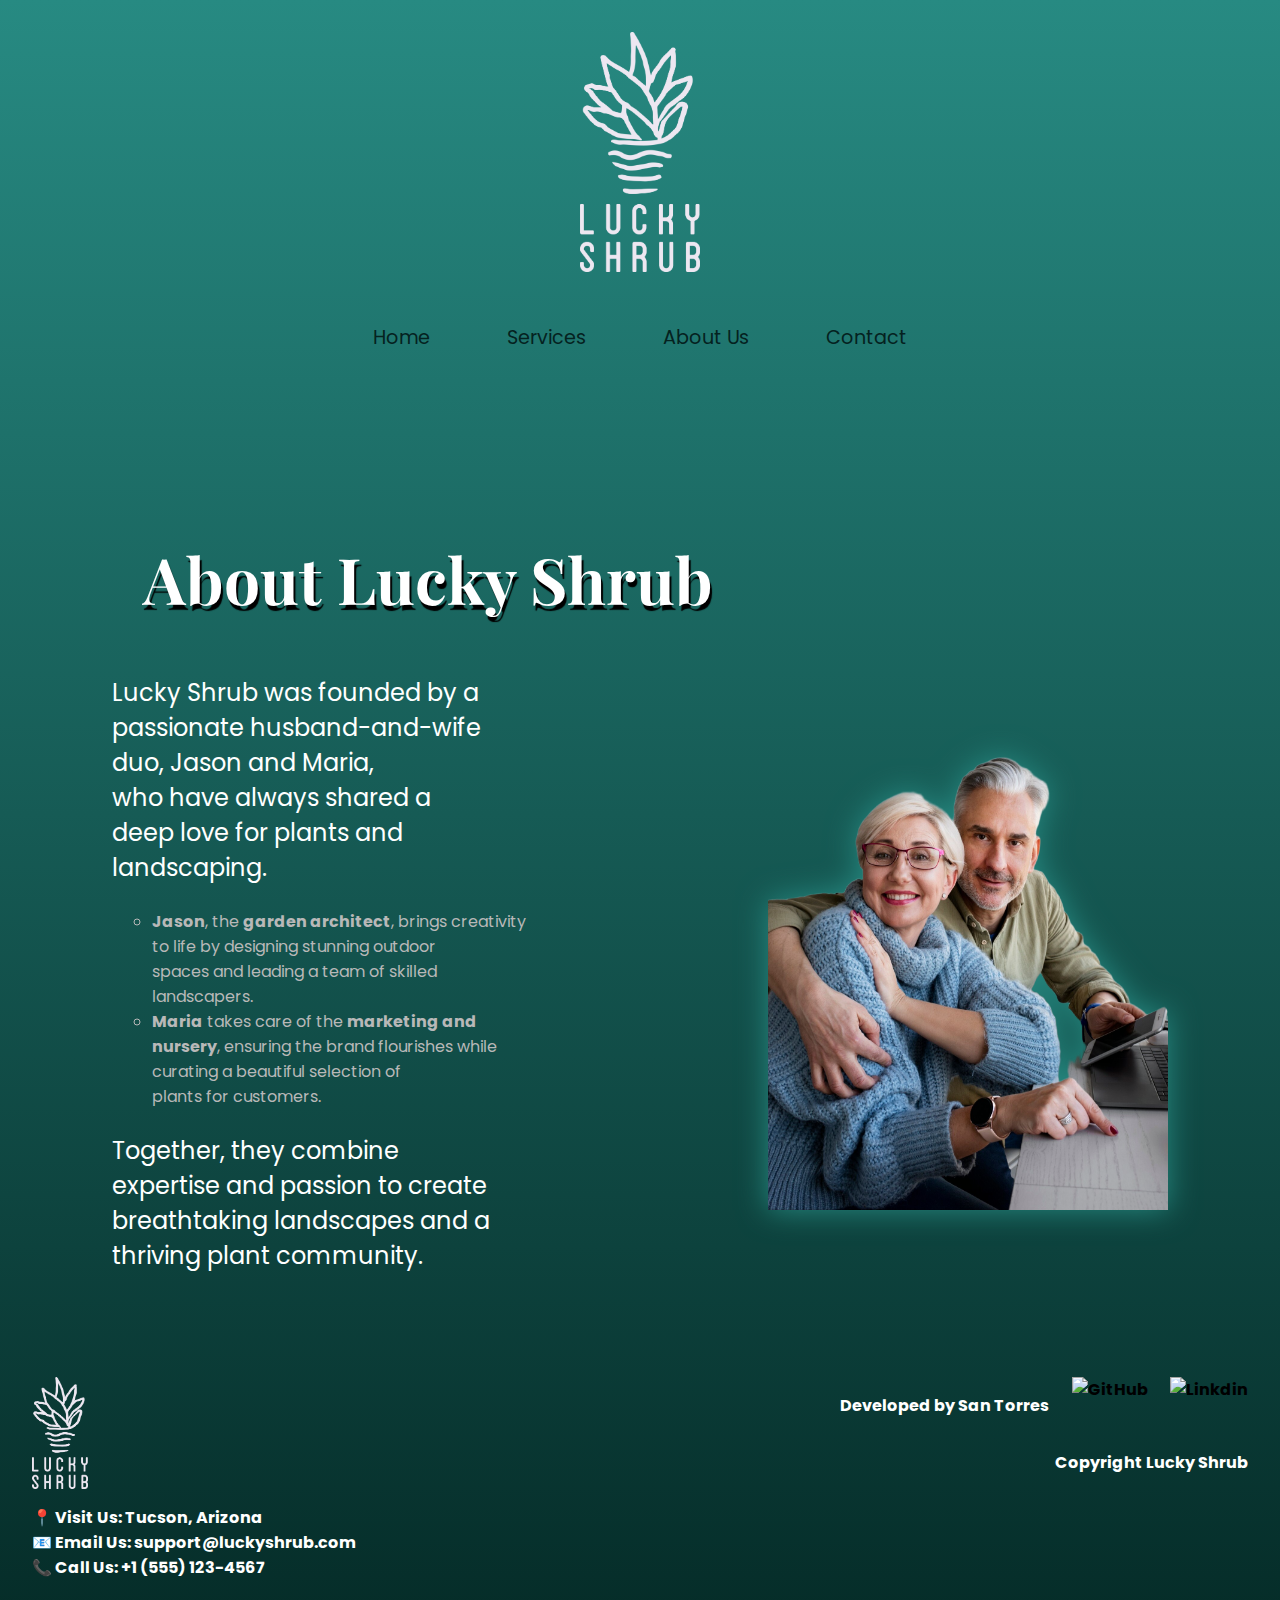
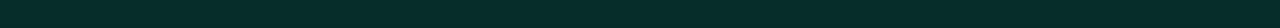
==== about.html @ b68ab271 "Last changes" ====
<!DOCTYPE html>
<html>
<head>
    <link rel="icon" href="images/logo.png">
    <link rel="stylesheet" href="styles.css">
    <title>Lucky Shrub</title>
</head>
<body>
    <header>
        <img src="images/logo.png" alt="Logo" style="height: 15rem;">
    </header>
    <nav>
        <ul>
            <li><a href="/index.html">Home</a></li>
            <li><a href="/services.html">Services</a></li>
            <li><a href="/about.html">About Us</a></li>
            <li><a href="/contact.html">Contact</a></li>
        </ul>
    </nav>
    <main>
        </section>
        <section id="about" class="about">
            <div>
                <h2>About Lucky Shrub</h2>
                <p>Lucky Shrub was founded by a passionate husband-and-wife duo, Jason and Maria, 
                    <br>who have always shared a deep love for plants and landscaping.</p>
                    <ul>
                        <li><strong>Jason</strong>, the <strong>garden architect</strong>, brings creativity to life by designing stunning outdoor 
                            <br>spaces and leading a team of skilled landscapers.</li>
                        <li><strong>Maria</strong> takes care of the <strong>marketing and nursery</strong>, ensuring the brand flourishes while curating a beautiful selection of 
                            <br>plants for customers.</li>
                    </ul>
                <p>Together, they combine expertise and passion to create breathtaking landscapes and a thriving plant community. </p>
            </div>
            <div class="owners">
                <img src="images/owners.png" alt="Owners" style="height: 40rem;">
            </div>
        </section>
    </main>
    <footer>
        <div>
            <img src="images/logo.png" alt="LogoFooter" style="height: 7rem;">
            <p>📍 Visit Us: Tucson, Arizona <br>   
                📧 Email Us: support@luckyshrub.com <br>   
                📞 Call Us: +1 (555) 123-4567</p>
        </div>
        <div>
            <div class="mylinks">
                <p>Developed by San Torres</p>
                <div class="github">
                    <a href="https://github.com/Xhall1"><img src="https://upload.wikimedia.org/wikipedia/commons/thumb/c/c2/GitHub_Invertocat_Logo.svg/1200px-GitHub_Invertocat_Logo.svg.png" alt="GitHub" style="height: 3rem;"></a>
                </div>
                <div class="linkdin">
                    <a href="https://www.linkedin.com/in/santiago-torres-morocho-665011326/"><img src="https://upload.wikimedia.org/wikipedia/commons/thumb/8/81/LinkedIn_icon.svg/2048px-LinkedIn_icon.svg.png" alt="Linkdin" style="height: 3rem;"></a>
                </div>
            </div>
            <p>Copyright Lucky Shrub</p>
        </div>
    </footer>
</body>
</html>
---- styles.css ----
@import url('https://fonts.googleapis.com/css2?family=Playfair+Display:wght@700&family=Poppins:wght@300;400&display=swap');
html {
  scroll-behavior: smooth;
}
body {
    font-family: 'Poppins', sans-serif;
    background: linear-gradient(to bottom, #278a82, #052c28);
    margin: 2em;
}

h1, h2 {
    font-family: 'Playfair Display', serif;
}

a {
    text-decoration: none;
    color: inherit;
}
header > img {
    display: flex;
    justify-content: center;
    align-items: center;
    margin: auto;
}
  
nav ul{
    display: flex;
    flex-wrap: wrap;
    padding: 2rem;
    gap: 4em;
    justify-content: center;
    list-style: none;
    font-size: 1.2em;
    color: #05221f;
}
nav li:hover {
    cursor: pointer;
    color: white;
    box-shadow: 4px 8px #0b3f3b;
}


.discount {
    display: flex;
    flex-wrap: wrap;
    justify-content: center;
    align-items: center;
    margin: 5em;
    text-shadow: #0b3f3b 2px 5px 1px ;

    margin: 10rem;
    padding: 2rem;
}

.seasonoffer {
    font-size: 2em;
    color: #fff;
}
.discount h2{
    display: flex;
    justify-content: center;
    font-size: 4em;
    color: #fff;
}

.discount p {
   display: flex;
   justify-content: center;
   color: #fff;
}


  button {
    display: flex;
    margin: auto;
    border: none;
    border-radius: 40em;
    outline: none;
    background: none;
    background-color: #032522;
    color: #fff;
    font-style: italic;
    font-weight: bold;
    padding: 1rem;
    cursor: pointer;
  }

  button:hover {
    background-color: #fff;
    color: #278a82;
    transform: scaleY(10deg);
    transition: 0.5s;
  }

 .services {
    display: flex;
    flex-wrap: wrap;
    flex-direction: row;
    justify-content: center;
    align-items: center;
    gap: 5rem;
    cursor: pointer;
    align-items: stretch;
  }


  article {
    display: flex;
    flex-wrap: wrap;
    padding: 2rem;
    width: 80%;
    max-width: 20rem;
    box-shadow: #08272465 0px 1px 6px;
    color: #fff;
  }

  article img {
    display: flex;
    justify-content: center;
    align-items: center;
    margin: auto;
    border-radius: 1rem;
    opacity: 80%;
    height: auto;
    width: 100%;
  }
  article h3 {
    display: flex;
    justify-content: center;
    font-size: 1.7em;
  }
  article p {
    display: flex;
    justify-content: center;
  }

  article:hover {
    background-color: #278a82;
    box-shadow: #1f6d66 0px 10px 60px;
    color: #05221f;
    transform: rotateY(10deg);
    transition: 0.2s;
    border-radius: 2em;
  }

  .about {
    display: flex;
    flex-direction: column;
    align-items: center;
    text-align: center;
    gap: 1.5rem;
  }
  .about h2 {
    display: flex;
    justify-content: center;

    color: #fff;
    text-shadow: #000000 2px 5px 1px ;
  }
  .about p{
    display: flex;
    justify-content: center;
    font-size: 1.5em;
    color: #fff;
  }
  .about ul {
    text-align: left;
    list-style: circle;
    color: #b8b8b8;
  }

  .about .owners {
    display: flex;
    justify-content: end;
    align-items: center;
  }
  .about img {
    filter: drop-shadow(0px 0px 15px #278a82);
  }

  @media (min-width: 768px) {
    .about {
      flex-direction: row;
      justify-content: space-between;
      text-align: left;
      padding: 5rem;
    }
    
    .about h2 {
      font-size: 4em;
    }
  
    .about p {
      font-size: 1.5em;
      max-width: 60%;
    }
  
    .about ul {
      max-width: 60%;
    }
  
    .about .owners {
      justify-content: flex-end;
    }
  
    .about img {
      width: auto;
      max-width: 400px;
    }
  }


  .contact {
    display: flex;
    flex-direction: column;
    font-weight: bold;
    color: #fff;
  }

  .contact > h1{
    font-size: 3em;
    text-shadow: #05221f 0px 5px 4px;
  }

  .contact > p{
    margin: 2em;
    font-size: 1.2em;
    text-shadow: #05221f 0px 5px 4px;
  }

  .contact_us {
    display: flex;
    flex-direction: column;
    align-items: center;
    justify-content: center;
    text-align: center;
}
  .contact_us > form {
    display: flex;
    align-items: center;
    flex-direction: column;
    background: rgba(255, 255, 255, 0.1);
    padding: 20px;
    border-radius: 10px;
    box-shadow: 0 4px 8px rgba(0, 0, 0, 0.2);
    max-width: 400px;
    width: 30%;
}

.contact_us label{
  font-weight: bold;
  color: #fff;
}
.contact_us > form > div {
  margin-bottom: 15px;
}


  footer {
    display: flex;
    justify-content: space-between;
  }
  footer img {
    display: flex;
    justify-content: start;
    height: auto;
    
  }
  footer p {
    display: flex;
    justify-content: end;
    font-weight: bold;
    color: #fff;
  }

  footer .mylinks {
    display: flex;
    font-weight: bold;
    gap: 1.4em;
  }
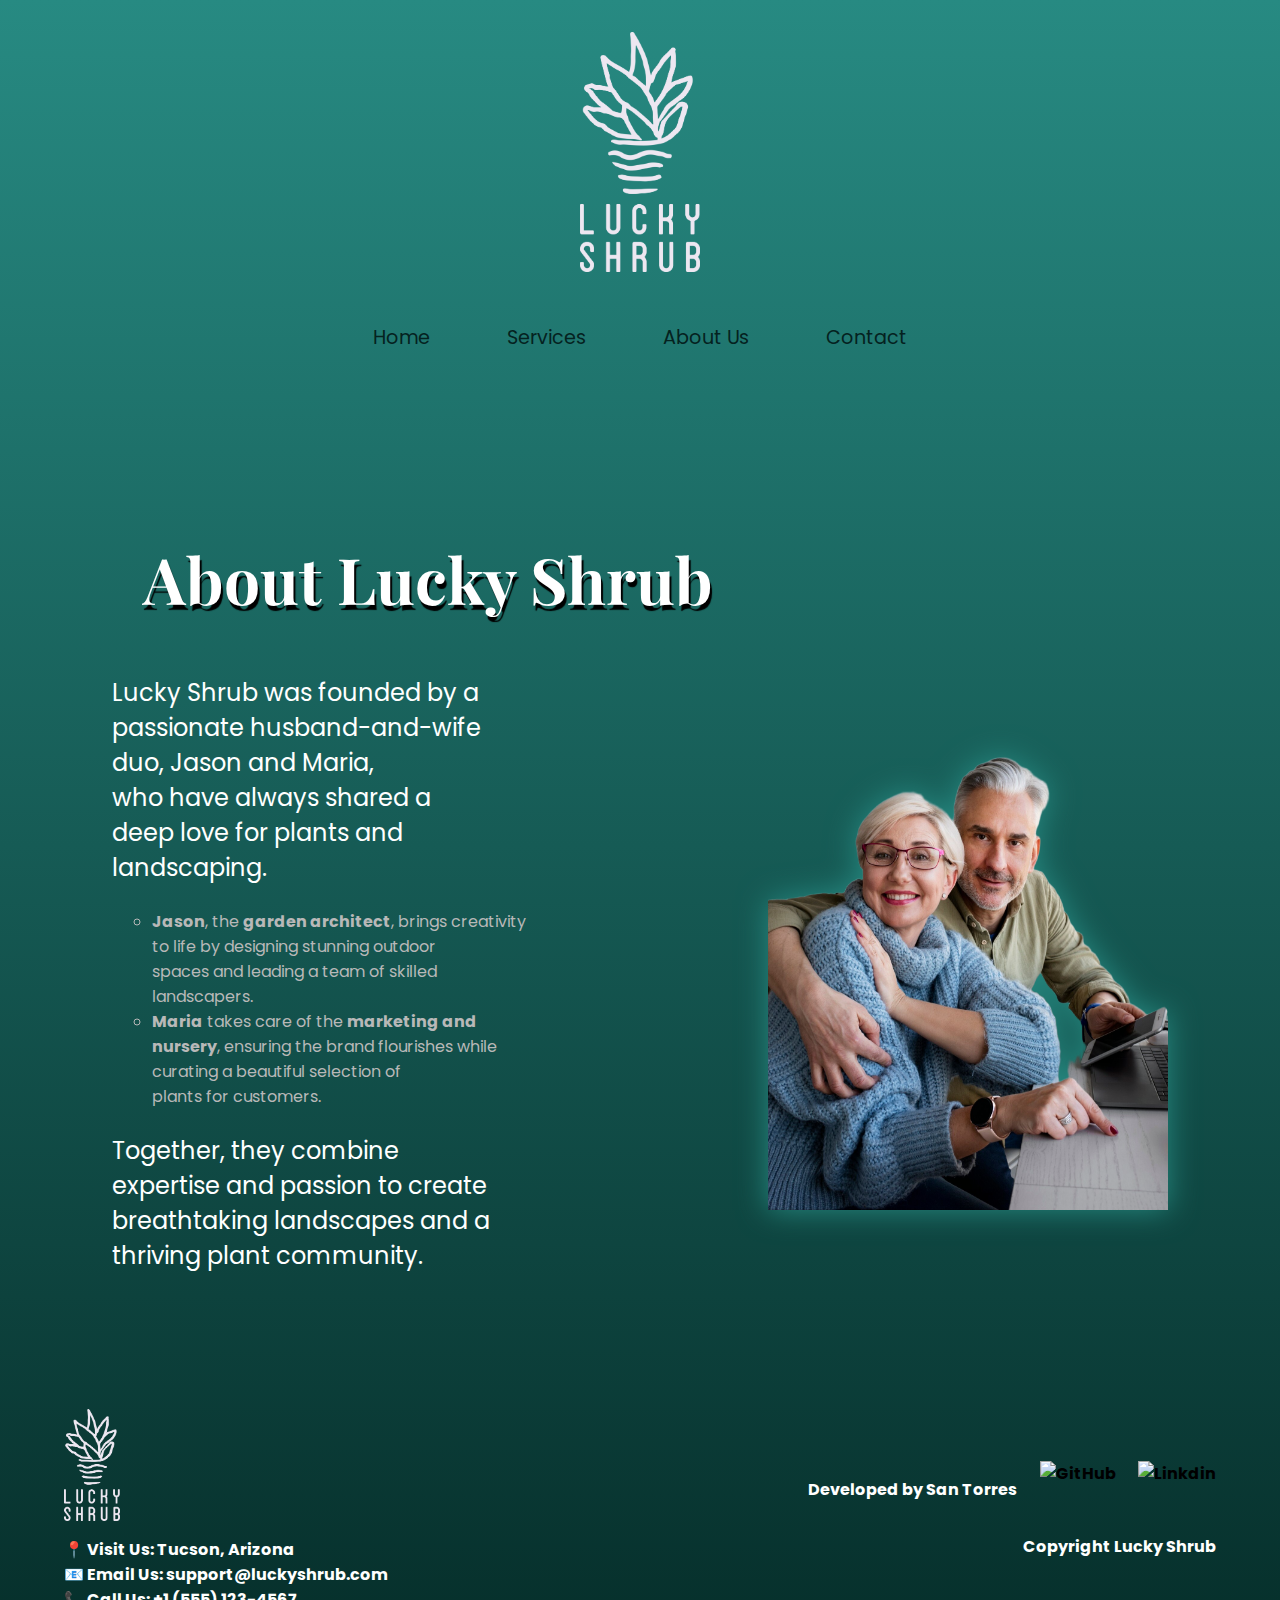
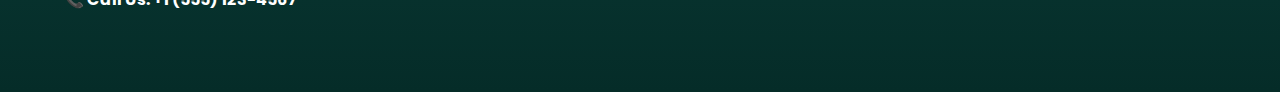
==== commit 7e4eba6c: "Final commit" ====
--- a/about.html
+++ b/about.html
@@ -1,6 +1,7 @@
 <!DOCTYPE html>
 <html>
 <head>
+    <meta name="viewport" content="width=device-width, initial-scale=1.0">
     <link rel="icon" href="images/logo.png">
     <link rel="stylesheet" href="styles.css">
     <title>Lucky Shrub</title>
--- a/styles.css
+++ b/styles.css
@@ -247,6 +247,26 @@
     width: 30%;
 }
 
+@media (max-width: 768px) {
+  .contact_us > form {
+    width: 80%;
+  }
+  footer {
+    flex-direction: column;
+    text-align: center;
+    margin: 2em;
+  }
+  footer img{
+    margin: auto;
+  }
+}
+
+@media (max-width: 480px) {
+  .contact_us > form {
+    width: 90%;
+  }
+}
+
 .contact_us label{
   font-weight: bold;
   color: #fff;
@@ -256,10 +276,12 @@
 }
 
 
-  footer {
-    display: flex;
-    justify-content: space-between;
-  }
+footer {
+  display: flex;
+  justify-content: space-between;
+  align-items: center;
+  padding: 2em;
+}
   footer img {
     display: flex;
     justify-content: start;
